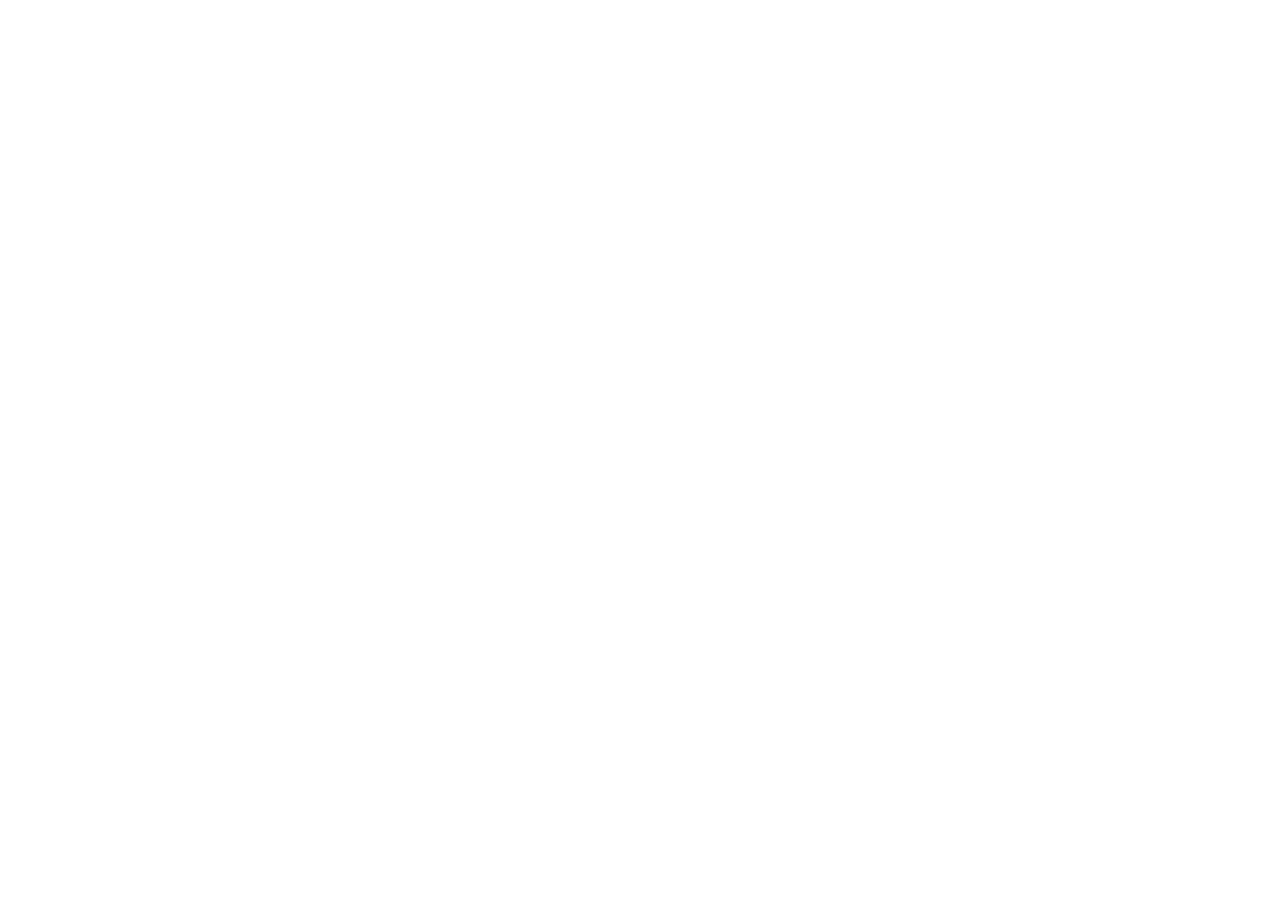
==== index.html @ 871f712e "Add files via upload" ====
<!DOCTYPE html>

<html>

<head>
    <title>Ejemplo Básico: Hola Mundo Three.js</title>
    <meta charset="utf-8">
    <script type="text/javascript" src="../libs/jquery.js"></script>
    
    <script type="importmap">
        {
            "imports": {
                "three": "../libs/three.module.js"
            }
        }
    </script>

    <script type="module" src="MyScene.js"></script>    
    
    <style>
        body{
            margin: 0;
            overflow: hidden; 
        }
    </style>
</head>
<body>

<!-- Div which will show statistical information -->
<div id="Stats-output">
</div>

<!-- Div which will hold the Output -->
<div id="WebGL-output">
</div>
</body>
</html>
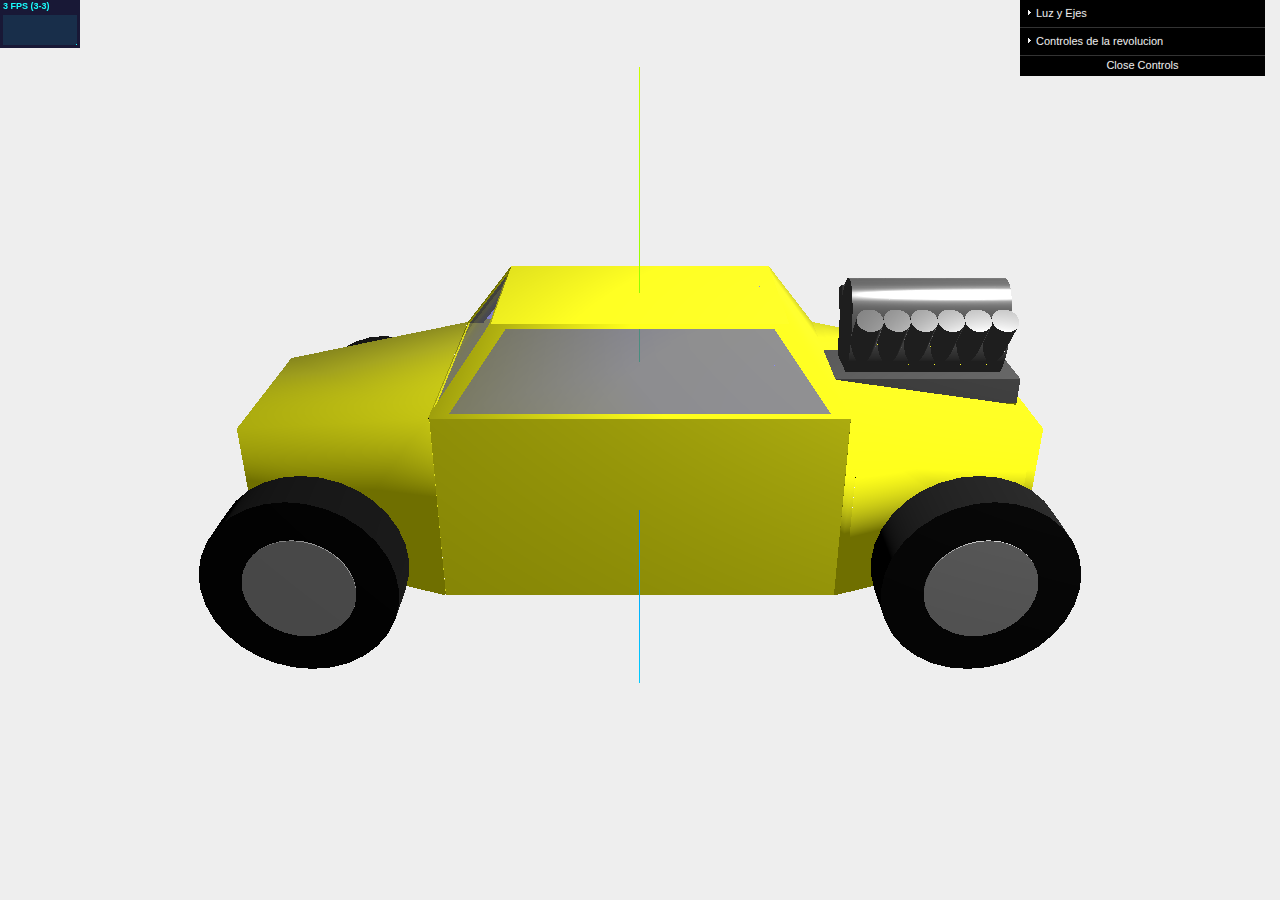
==== commit 6c86d1e8: "motor y hueco para el motor" ====
--- a/index.html
+++ b/index.html
@@ -3,7 +3,7 @@
 <html>
 
 <head>
-    <title>Ejemplo Básico: Hola Mundo Three.js</title>
+    <title>HeliKart</title>
     <meta charset="utf-8">
     <script type="text/javascript" src="../libs/jquery.js"></script>
     
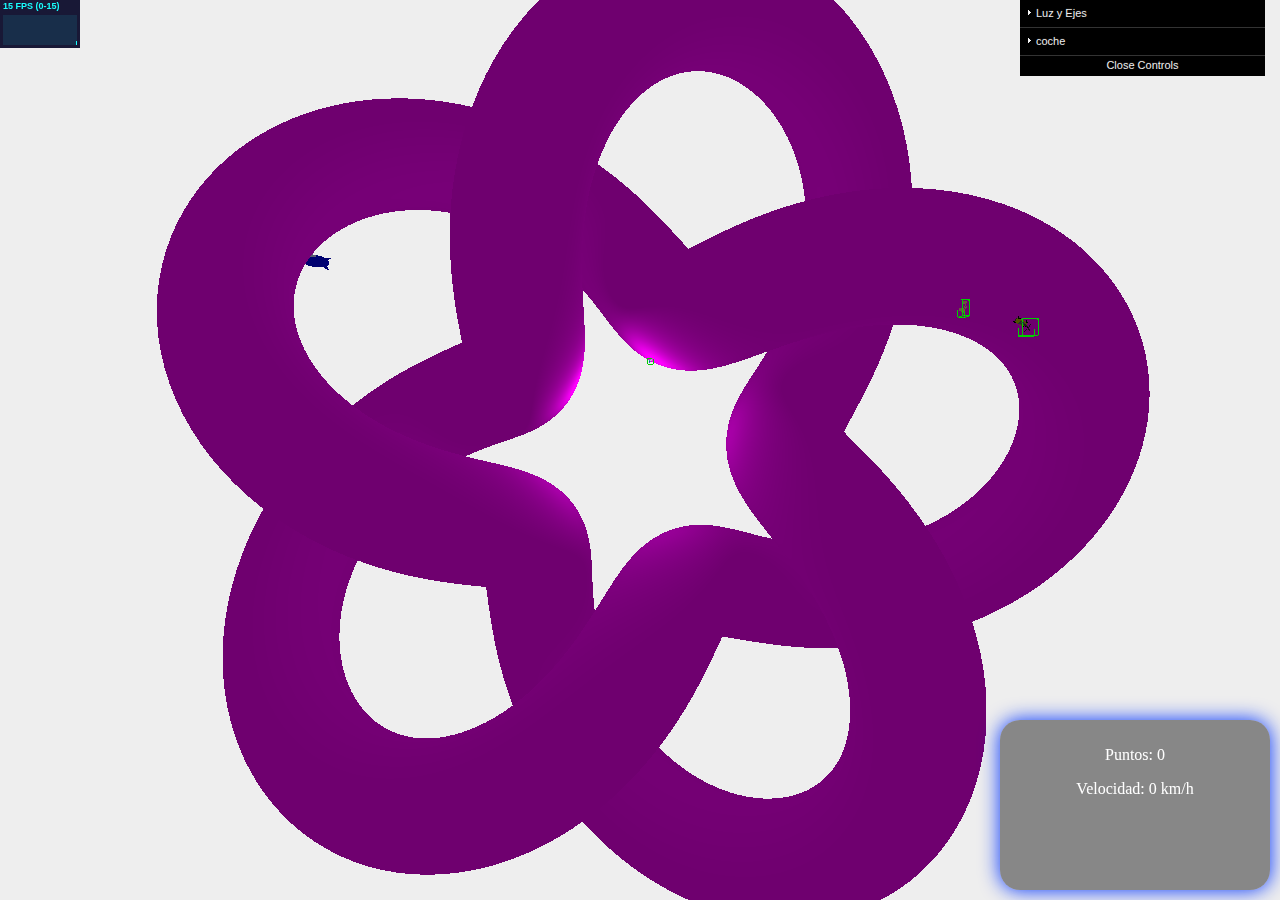
==== commit 178379ca: "picking y zepelin en circuito" ====
--- a/index.html
+++ b/index.html
@@ -6,6 +6,7 @@
     <title>HeliKart</title>
     <meta charset="utf-8">
     <script type="text/javascript" src="../libs/jquery.js"></script>
+    <link rel="stylesheet" href="style.css">
     
     <script type="importmap">
         {
@@ -15,23 +16,31 @@
         }
     </script>
 
-    <script type="module" src="MyScene.js"></script>    
-    
+    <script type="module" src="MyScene.js"></script>
+
     <style>
-        body{
+        body {
             margin: 0;
-            overflow: hidden; 
+            overflow: hidden;
         }
     </style>
 </head>
+
 <body>
 
-<!-- Div which will show statistical information -->
-<div id="Stats-output">
-</div>
+    <!-- Div which will show statistical information -->
+    <div id="Stats-output">
+    </div>
 
-<!-- Div which will hold the Output -->
-<div id="WebGL-output">
-</div>
+    <!-- Div which will hold the Output -->
+    <div id="WebGL-output">
+
+        <div id="panel">
+            <p id="mensajes"></p>
+            <p id="puntos"></p>
+            <p id="velocidad"></p>
+        </div>
+    </div>
 </body>
-</html>
+
+</html>--- a/style.css
+++ b/style.css
@@ -0,0 +1,19 @@
+#panel {
+    width: 250px;
+    height: 150px;
+
+    position: absolute;
+    bottom: 10px;
+    right: 10px;
+
+    text-align: center;
+
+    background: rgba(0, 0, 0, 0.433);
+    color: white;
+    padding: 10px;
+    font-size: 16px;
+    border-radius: 20px;
+    z-index: 100;
+
+    box-shadow: 0 0 20px #03f;
+}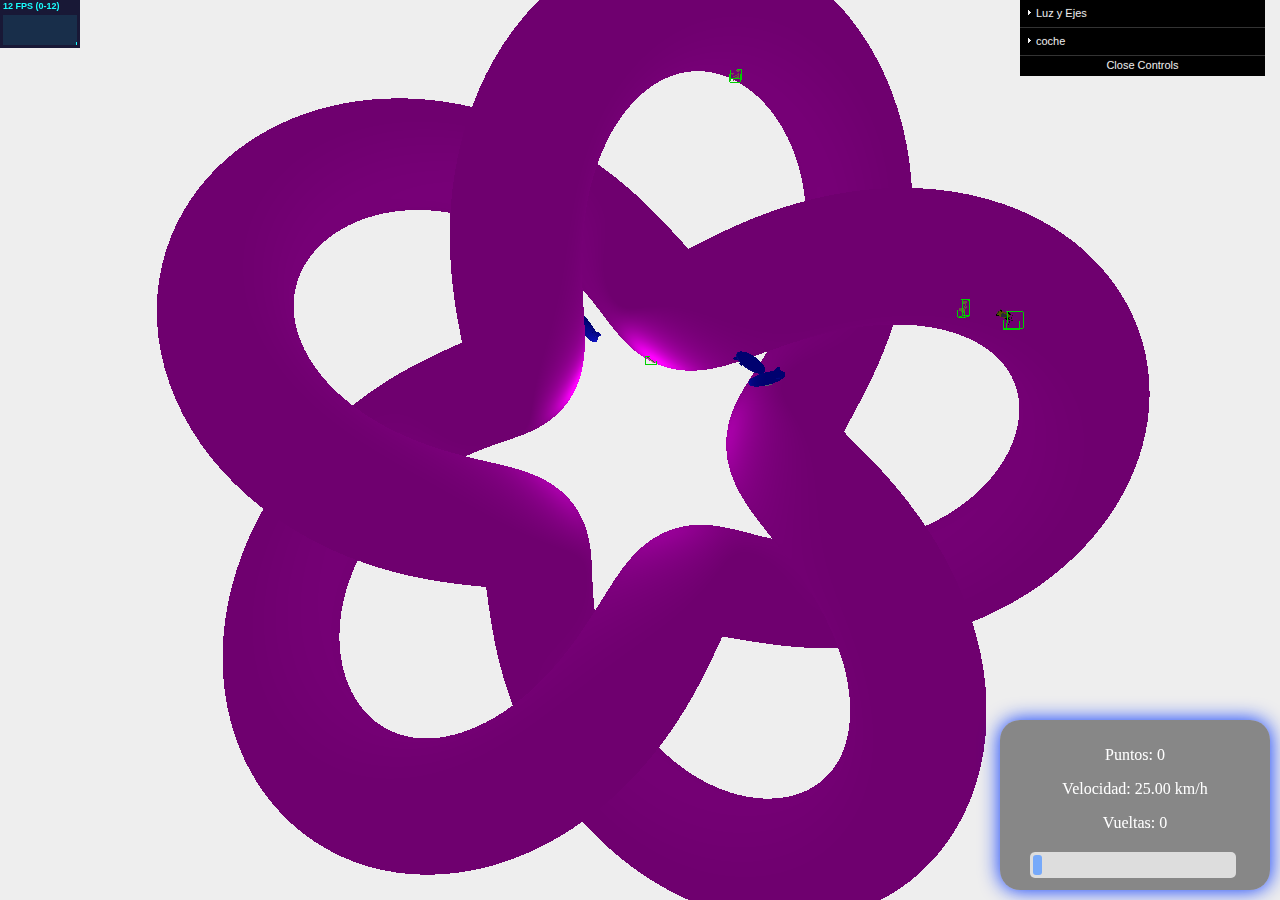
==== commit 668eceec: "nuevos elementos interfaz y panel fin del juego" ====
--- a/index.html
+++ b/index.html
@@ -39,6 +39,16 @@
             <p id="mensajes"></p>
             <p id="puntos"></p>
             <p id="velocidad"></p>
+            <p id="vueltas"></p>
+            <div id="contenedorProgreso">
+                <div id="barraProgreso"></div>
+            </div>
+        </div>
+
+        <div id="panelFinal">
+            <h1 id="titulo"></h1>
+            <p id="informacionPartida"></p>
+            <button id="resetear"></button>
         </div>
     </div>
 </body>
--- a/style.css
+++ b/style.css
@@ -16,4 +16,59 @@
     z-index: 100;
 
     box-shadow: 0 0 20px #03f;
+}
+
+#panelFinal {
+    display: none;
+    width: 80%;
+    height: 80vh;
+
+    position: absolute;
+    right: 50%;
+    top: 50%;
+    transform: translate(50%, -50%);
+
+    flex-direction: column;
+    align-items: center;
+    justify-content: center;
+
+    border-radius: 50px;
+    color: white;
+
+    h1{
+        text-align: center;
+        font-size: 80px;
+    }
+
+    p{
+        text-align: center;
+        font-size: 30px;
+    }
+
+    #resetear{
+        width: 300px;
+        height: 100px;
+
+        border-radius: 20px;
+        font-size: 30px;
+        cursor: pointer;
+        background-color: aqua;
+    }
+}
+
+/* Barra progreso vuelta */
+#contenedorProgreso {
+    width: 80%;
+    background-color: #ddd;
+    padding: 3px;
+    border-radius: 5px;
+    margin: 20px;
+}
+
+#barraProgreso {
+    height: 20px;
+    width: 0%;
+    background-color: #76A9FA;
+    border-radius: 3px;
+    transition: width 0.4s ease;
 }